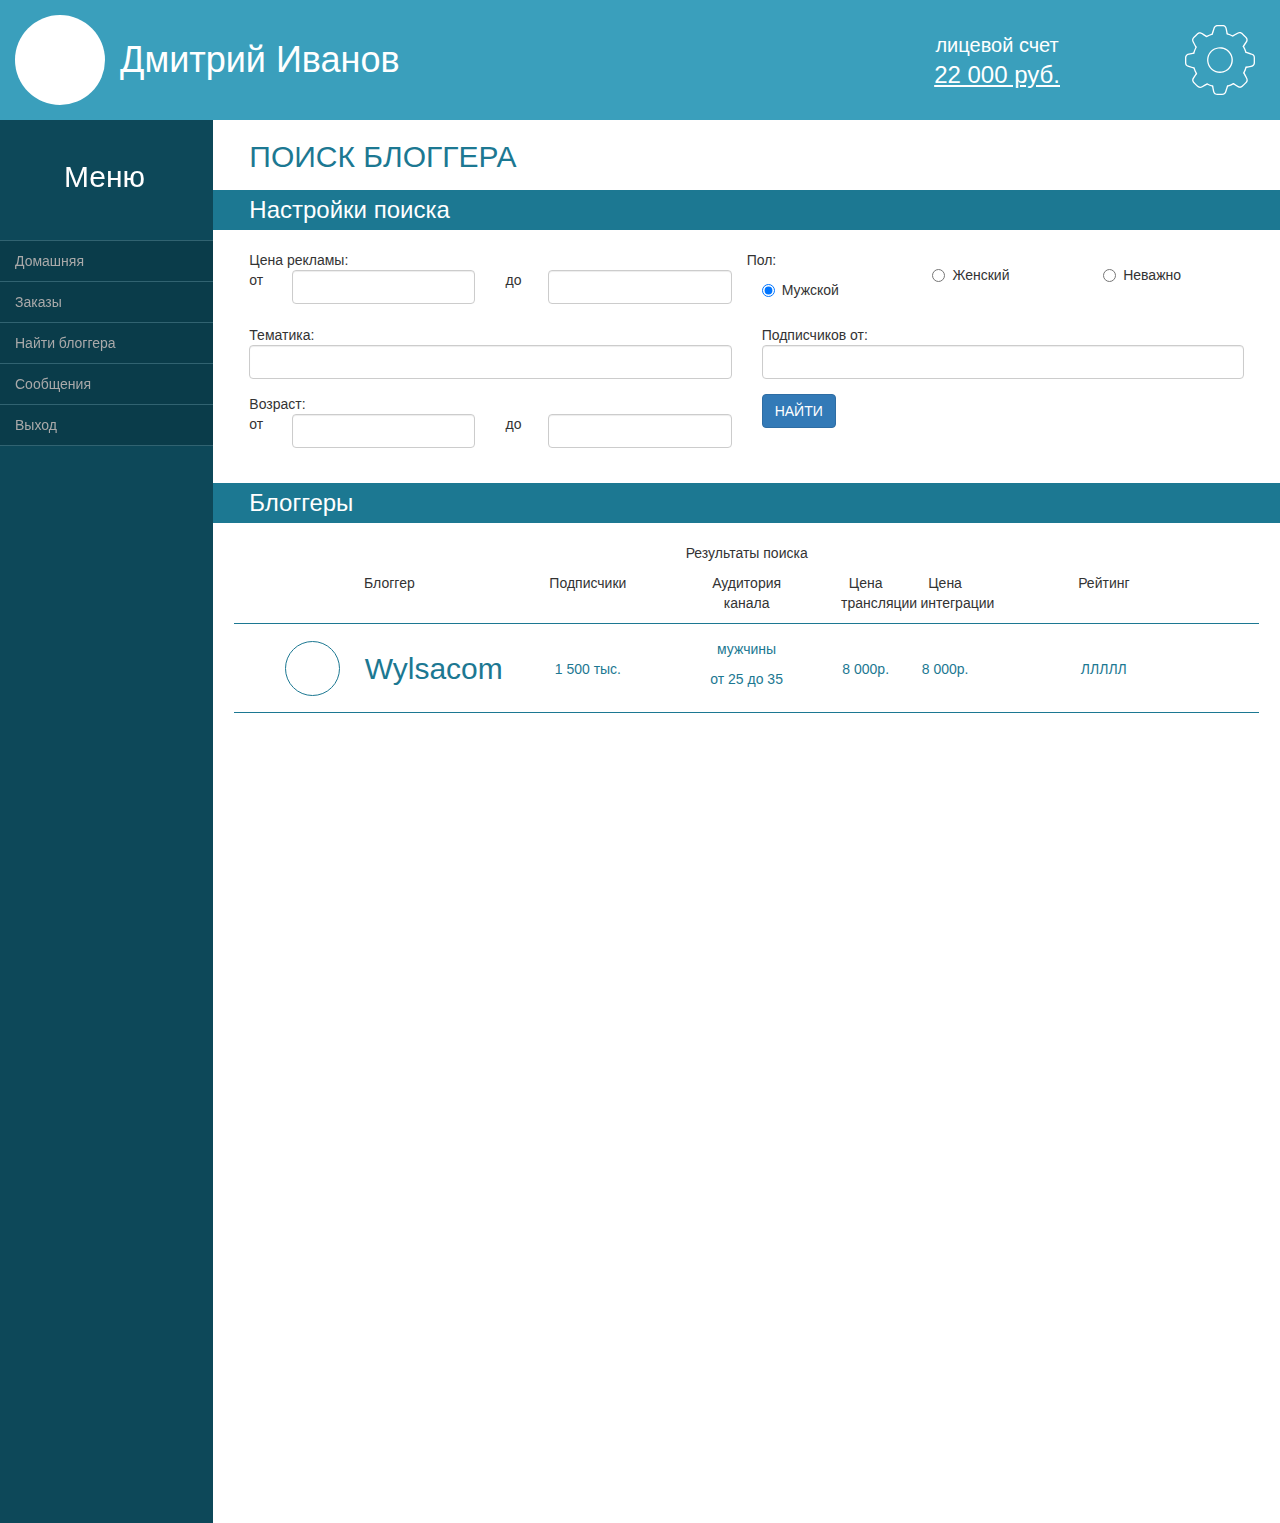
==== orders.html @ 0381bc39 "More fixes" ====
<!DOCTYPE html>
<html lang="ru">
<head>
    <meta charset="UTF-8">
    <title>Find blogger | Trendstreamer</title>
    <link href="stylesheets/styles.css" rel="stylesheet"/>
</head>
<body>
<div class="container-fluid">
    <div class="row topbar">
        <div class="icon">
            <img src="images/icon.png" alt="">
        </div>
        <h1 class="name">Дмитрий Иванов</h1>
        <div class="settings">
            <button>
                <svg id="settings" xmlns="http://www.w3.org/2000/svg" viewBox="0 0 372.5 372.7">
                    <path d="M186 118c-28.6 0.2-54.5 18.2-64.4 45 -10 26.9-1.4 58.4 20.8 76.6 22.3 18.3 54.4 20.8 79.2 5.8 24.6-14.9 37.4-44.2 31.8-72.4 -5.5-27.6-28.6-49.8-56.3-54.1C193.4 118.3 189.7 118 186 118c-4.5 0-4.5 7 0 7 25.5 0.1 49.2 16.3 57.9 40.5 8.8 24.5 1.2 52.1-18.7 68.7 -19.8 16.5-48.9 18.6-70.9 5.3 -22.1-13.2-33.9-39.7-28.8-65 5.1-25.2 25.7-44.8 51-48.8 3.1-0.5 6.3-0.7 9.4-0.7C190.5 125 190.6 118 186 118z"/><path d="M254.4 55.8c-9.1-4.7-18.6-8.5-28.5-11.3 -4.3-1.2-6.2 5.5-1.9 6.7 9.3 2.6 18.2 6.2 26.8 10.6C254.9 63.9 258.5 57.8 254.4 55.8L254.4 55.8z"/><path d="M327.6 144.5c-3.4-11.2-8.1-22-13.9-32.1 -2.3-3.9-8.3-0.4-6 3.5 5.6 9.6 10 19.8 13.2 30.4C322.1 150.6 328.9 148.8 327.6 144.5L327.6 144.5z"/><path d="M316.1 256.5c5.2-9.7 9.3-19.9 12.2-30.4 1.2-4.3-5.5-6.2-6.7-1.9 -2.8 10-6.6 19.6-11.5 28.8C308 257 314 260.5 316.1 256.5L316.1 256.5z"/><path d="M227.3 328.5c11.2-3.3 22-7.9 32.2-13.7 3.9-2.2 0.4-8.3-3.5-6 -9.7 5.5-19.9 9.9-30.5 13C221.1 323 222.9 329.8 227.3 328.5L227.3 328.5z"/><path d="M116.9 317.1c9.3 4.9 19 8.8 29.1 11.7 4.3 1.2 6.2-5.5 1.9-6.7 -9.5-2.7-18.7-6.4-27.5-11C116.4 309 112.9 315 116.9 317.1L116.9 317.1z"/><path d="M44.9 230.1c3.3 10.5 7.7 20.7 13.2 30.3 2.2 3.9 8.3 0.4 6-3.5 -5.2-9.1-9.4-18.6-12.5-28.6C50.3 223.9 43.5 225.8 44.9 230.1L44.9 230.1z"/><path d="M144.5 44.9c-11.3 3.4-22.1 8-32.3 13.9 -3.9 2.2-0.4 8.3 3.5 6 9.7-5.6 19.9-10 30.6-13.2C150.6 50.4 148.8 43.6 144.5 44.9L144.5 44.9z"/><path d="M45.9 146.5c-8.4 1.6-16.7 3.2-25.1 4.8 -4.8 0.9-9.1 2.1-13 5.3C2.6 160.9 0 167.3 0 173.9c0 8.9 0 17.9 0 26.8 0 6.1 1.9 12 6.3 16.4 3.4 3.5 7.7 5.1 12.3 6.5 9.1 2.9 18.2 5.8 27.3 8.6 4.3 1.4 6.1-5.4 1.9-6.7 -7.6-2.4-15.2-4.8-22.8-7.2 -2.6-0.8-5.2-1.6-7.8-2.5C11 213.8 7.1 208.1 7 201.7c-0.1-8.4 0-16.8 0-25.1 0-4.3 0.2-8.4 2.9-12 2.9-3.9 7-5.3 11.6-6.2 8.8-1.7 17.5-3.4 26.3-5.1C52.2 152.4 50.3 145.6 45.9 146.5L45.9 146.5z"/><path d="M227.8 45.9c-1.6-8.4-3.2-16.7-4.8-25.1 -0.9-4.8-2.1-9.1-5.3-13C213.4 2.6 207 0 200.4 0c-8.9 0-17.9 0-26.8 0 -6.1 0-12 1.9-16.4 6.3 -3.5 3.4-5.1 7.7-6.5 12.3 -2.9 9.1-5.8 18.2-8.6 27.3 -1.4 4.3 5.4 6.1 6.7 1.9 2.4-7.6 4.8-15.2 7.2-22.8 0.8-2.6 1.6-5.2 2.5-7.8 2.1-6.2 7.8-10.1 14.2-10.2 8.4-0.1 16.8 0 25.1 0 4.3 0 8.4 0.2 12 2.9 3.9 2.9 5.3 7 6.2 11.6 1.7 8.8 3.4 17.5 5.1 26.3C221.9 52.2 228.7 50.3 227.8 45.9L227.8 45.9z"/><path d="M115.4 57.9c-7-4.7-13.9-9.4-20.9-14.1 -3.9-2.7-7.7-5-12.6-5.6 -6.9-0.9-13.5 1.8-18.5 6.6C57.2 51 50.9 57.3 44.6 63.6c-4.5 4.5-7.5 10.3-7.3 16.8 0.1 4.9 2.1 8.9 4.3 13.1 4.3 8.3 8.7 16.7 13 25 2.1 4 8.1 0.5 6-3.5 -3.6-6.9-7.2-13.9-10.8-20.8 -1.3-2.5-2.7-5.1-4-7.6C43 80.7 44.3 74 48.8 69.3c5.9-6 11.9-11.9 17.8-17.8 3.1-3.1 6.2-5.8 10.8-6.4 4.8-0.6 8.7 1.4 12.4 4 7.3 5 14.6 9.9 22 14.9C115.6 66.4 119.1 60.4 115.4 57.9L115.4 57.9z"/><path d="M57.7 257.3c-4.7 7-9.4 13.9-14.1 20.9 -2.7 3.9-5 7.7-5.6 12.6 -0.9 6.9 1.8 13.5 6.6 18.5 6.2 6.3 12.5 12.5 18.8 18.8 4.5 4.5 10.3 7.5 16.8 7.3 4.9-0.1 8.9-2.1 13.1-4.3 8.3-4.3 16.7-8.7 25-13 4-2.1 0.5-8.1-3.5-6 -6.9 3.6-13.9 7.2-20.8 10.8 -2.5 1.3-5.1 2.7-7.6 4 -5.9 2.9-12.6 1.6-17.3-2.9 -6-5.9-11.9-11.9-17.8-17.8 -3.1-3.1-5.8-6.2-6.4-10.8 -0.6-4.8 1.4-8.7 4-12.4 5-7.3 9.9-14.6 14.9-22C66.2 257.1 60.2 253.6 57.7 257.3L57.7 257.3z"/><path d="M326.6 228.3c8.4-1.6 16.7-3.2 25.1-4.8 4.8-0.9 9.1-2.1 13-5.3 5.2-4.3 7.8-10.7 7.8-17.3 0-8.9 0-17.9 0-26.8 0-6.1-1.9-12-6.3-16.4 -3.4-3.5-7.7-5.1-12.3-6.5 -9.1-2.9-18.2-5.8-27.3-8.6 -4.3-1.4-6.1 5.4-1.9 6.7 7.6 2.4 15.2 4.8 22.8 7.2 2.6 0.8 5.2 1.6 7.8 2.5 6.2 2.1 10.1 7.8 10.2 14.2 0.1 8.4 0 16.8 0 25.1 0 4.3-0.2 8.4-2.9 12 -2.9 3.9-7 5.3-11.6 6.2 -8.8 1.7-17.5 3.4-26.3 5.1C320.3 222.4 322.2 229.1 326.6 228.3L326.6 228.3z"/><path d="M143.7 326.8c1.6 8.4 3.2 16.7 4.8 25.1 0.9 4.8 2.1 9.1 5.3 13 4.3 5.2 10.7 7.8 17.3 7.8 8.9 0 17.9 0 26.8 0 6.1 0 12-1.9 16.4-6.3 3.5-3.4 5.1-7.7 6.5-12.3 2.9-9.1 5.8-18.2 8.6-27.3 1.4-4.3-5.4-6.1-6.7-1.9 -2.4 7.6-4.8 15.2-7.2 22.8 -0.8 2.6-1.6 5.2-2.5 7.8 -2.1 6.2-7.8 10.1-14.2 10.2 -8.4 0.1-16.8 0-25.1 0 -4.3 0-8.4-0.2-12-2.9 -3.9-2.9-5.3-7-6.2-11.6 -1.7-8.8-3.4-17.5-5.1-26.3C149.6 320.5 142.8 322.4 143.7 326.8L143.7 326.8z"/><path d="M256.1 314.9c7 4.7 13.9 9.4 20.9 14.1 3.9 2.7 7.7 5 12.6 5.6 6.9 0.9 13.5-1.8 18.5-6.6 6.3-6.2 12.5-12.5 18.8-18.8 4.5-4.5 7.5-10.3 7.3-16.8 -0.1-4.9-2.1-8.9-4.3-13.1 -4.3-8.3-8.7-16.7-13-25 -2.1-4-8.1-0.5-6 3.5 3.6 6.9 7.2 13.9 10.8 20.8 1.3 2.5 2.7 5.1 4 7.6 2.9 5.9 1.6 12.6-2.9 17.3 -5.9 6-11.9 11.9-17.8 17.8 -3.1 3.1-6.2 5.8-10.8 6.4 -4.8 0.6-8.7-1.4-12.4-4 -7.3-5-14.6-9.9-22-14.9C255.9 306.3 252.4 312.4 256.1 314.9L256.1 314.9z"/><path d="M313.8 115.4c4.7-7 9.4-13.9 14.1-20.9 2.7-3.9 5-7.7 5.6-12.6 0.9-6.9-1.8-13.5-6.6-18.5 -6.2-6.3-12.5-12.5-18.8-18.8 -4.5-4.5-10.3-7.5-16.8-7.3 -4.9 0.1-8.9 2.1-13.1 4.3 -8.3 4.3-16.7 8.7-25 13 -4 2.1-0.5 8.1 3.5 6 6.9-3.6 13.9-7.2 20.8-10.8 2.5-1.3 5.1-2.7 7.6-4 5.9-2.9 12.6-1.6 17.3 2.9 6 5.9 11.9 11.9 17.8 17.8 3.1 3.1 5.8 6.2 6.4 10.8 0.6 4.8-1.4 8.7-4 12.4 -5 7.3-9.9 14.6-14.9 22C305.3 115.6 311.3 119.1 313.8 115.4L313.8 115.4z"/><path d="M56 116.6c-5.4 10.1-9.7 20.8-12.7 31.8 -1.2 4.4 5.6 6.2 6.7 1.9 2.8-10.5 6.8-20.6 12-30.2C64.2 116.2 58.2 112.6 56 116.6L56 116.6z"/>
                </svg>
            </button>
        </div>
        <div class="info">
            <p class="text-center">лицевой счет<br><a href="#">22 000 руб.</a></p>
        </div>
    </div>
    <div class="row">
        <nav class="navbar col-sm-3 col-md-2 col-lg-2 col-xl-1 menu">
            <h2 class="text-center">Меню</h2>
            <ul class="nav nav-navbar nav-pills nav-stacked">
                <li><a href="#">Домашняя</a></li>
                <li><a href="#">Заказы</a></li>
                <li><a href="#">Найти блоггера</a></li>
                <li><a href="#">Сообщения</a></li>
                <li><a href="#">Выход</a></li>
            </ul>
        </nav>
        <div class="col-sm-9 col-md-10 col-lg-10 col-xl-11 content">
            <div class="row page-title">
                <h2 class="text-uppercase">Поиск блоггера</h2>
            </div>
            <div class="row divider">
                <h3>Настройки поиска</h3>
            </div>
            <div class="row container-fluid search-settings">
                <form action="">
                    <div class="row">
                        <div class="col-sm-12 col-md-6 form-group">
                            <label for="" class="control-label">Цена рекламы:</label>
                            <div class="row">
                                <div class="col-md-1 col-sm-2">от</div>
                                <div class="col-md-5 col-sm-10"><input type="text" class="form-control"></div>
                                <div class="col-md-1 col-sm-2">до</div>
                                <div class="col-md-5 col-sm-10"><input type="text" class="form-control"></div>
                            </div>
                        </div>
                        <div class="col-sm-12 col-md-6 form-group">
                            <div class="row">
                                <label for="" class="control-label">Пол:</label>
                            </div>
                            <div class="row">
                                <div class="radio col-md-4 col-sm-12">
                                    <label>
                                        <input name="optionsRadios" id="optionsRadios1" value="option1" checked="" type="radio">
                                        Мужской
                                    </label>
                                </div>
                                <div class="radio col-md-4 col-sm-12">
                                    <label>
                                        <input name="optionsRadios" id="optionsRadios2" value="option2" type="radio">
                                        Женский
                                    </label>
                                </div>
                                <div class="radio col-md-4 col-sm-12">
                                    <label>
                                        <input name="optionsRadios" id="optionsRadios2" value="option2" type="radio">
                                        Неважно
                                    </label>
                                </div>
                            </div>
                        </div>
                    </div>
                    <div class="row">
                        <div class="col-sm-12 col-md-6 form-group">
                            <label for="" class="control-label">Тематика:</label>
                            <input type="text" class="form-control">
                        </div>
                        <div class="col-sm-12 col-md-6 form-group">
                            <label for="" class="control-label">Подписчиков от:</label>
                            <input type="text" class="form-control">
                        </div>
                    </div>
                    <div class="row">
                        <div class="col-sm-12 col-md-6 form-group">
                            <label for="" class="control-label">Возраст:</label>
                            <div class="row">
                                <div class="col-md-1 col-sm-2">от</div>
                                <div class="col-md-5 col-sm-10"><input type="text" class="form-control"></div>
                                <div class="col-md-1 col-sm-2">до</div>
                                <div class="col-md-5 col-sm-10"><input type="text" class="form-control"></div>
                            </div>
                        </div>
                        <div class="col-sm-12 col-md-6 form-group">
                            <button class="btn btn-primary text-uppercase">Найти</button>
                        </div>
                    </div>
                </form>
            </div>
            <div class="row divider">
                <h3>Блоггеры</h3>
            </div>
            <div class="row container-fluid search-results">
                <p class="col-xs-12 text-center">Результаты поиска</p>
                <div class="search-labels row">
                    <div class="col-xs-3"><p class="text-center">Блоггер</p></div>
                    <div class="col-xs-2"><p class="text-center">Подписчики</p></div>
                    <div class="col-xs-2"><p class="text-center">Аудитория<br>канала</p></div>
                    <div class="col-xs-1"><p class="text-center">Цена<br>трансляции</p></div>
                    <div class="col-xs-1"><p class="text-center">Цена<br>интеграции</p></div>
                    <div class="col-xs-3"><p class="text-center">Рейтинг</p></div>
                </div>
                <div class="row search-item">
                    <div class="col-xs-1">
                        <div class="avatar"></div>
                    </div>
                    <div class="col-xs-2 blogger">
                        <h2>Wylsacom</h2>
                    </div>
                    <div class="col-xs-2 subscribers">
                        <p class="text-center">1 500 тыс.</p>
                    </div>
                    <div class="col-xs-2 audience">
                        <p class="text-center">мужчины</p>
                        <p class="text-center">от 25 до 35</p>
                    </div>
                    <div class="col-xs-1 price-1">
                        <p class="text-center">8 000р.</p>
                    </div>
                    <div class="col-xs-1 price-2">
                        <p class="text-center">8 000р.</p>
                    </div>
                    <div class="col-xs-3 rating">
                        <p class="text-center">ЛЛЛЛЛ</p>
                    </div>
                </div>
            </div>

        </div>
    </div>
</div>
<!--SCRIPTS-->
<script src="https://ajax.googleapis.com/ajax/libs/jquery/2.2.2/jquery.min.js"></script>
<script src="js/bootstrap.min.js"></script>
<script></script>
</body>
</html>
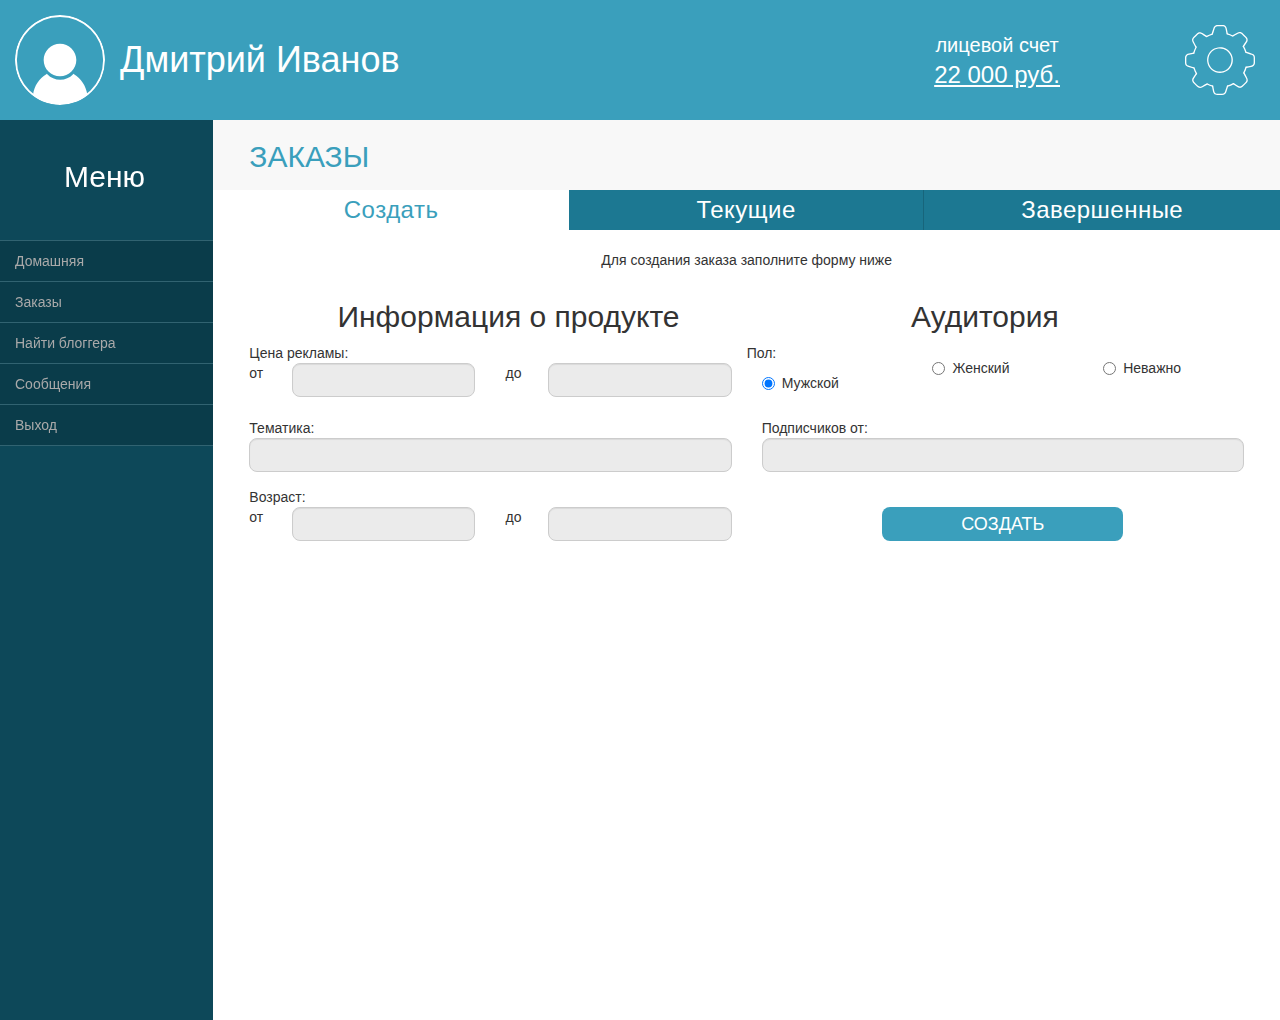
==== commit 8e02cb12: "Added orders page + minor fixes" ====
--- a/orders.html
+++ b/orders.html
@@ -2,15 +2,13 @@
 <html lang="ru">
 <head>
     <meta charset="UTF-8">
-    <title>Find blogger | Trendstreamer</title>
+    <title>Orders | Trendstreamer</title>
     <link href="stylesheets/styles.css" rel="stylesheet"/>
 </head>
 <body>
 <div class="container-fluid">
     <div class="row topbar">
-        <div class="icon">
-            <img src="images/icon.png" alt="">
-        </div>
+        <div class="icon"></div>
         <h1 class="name">Дмитрий Иванов</h1>
         <div class="settings">
             <button>
@@ -27,7 +25,7 @@
         <nav class="navbar col-sm-3 col-md-2 col-lg-2 col-xl-1 menu">
             <h2 class="text-center">Меню</h2>
             <ul class="nav nav-navbar nav-pills nav-stacked">
-                <li><a href="#">Домашняя</a></li>
+                <li><a href="index.html">Домашняя</a></li>
                 <li><a href="#">Заказы</a></li>
                 <li><a href="#">Найти блоггера</a></li>
                 <li><a href="#">Сообщения</a></li>
@@ -36,111 +34,125 @@
         </nav>
         <div class="col-sm-9 col-md-10 col-lg-10 col-xl-11 content">
             <div class="row page-title">
-                <h2 class="text-uppercase">Поиск блоггера</h2>
+                <h2 class="text-uppercase">Заказы</h2>
             </div>
-            <div class="row divider">
-                <h3>Настройки поиска</h3>
+            <div class="row tab">
+                <ul class="nav nav-tabs" role="tablist">
+                    <li role="presentation" class="active col-xs-4">
+                        <a class="text-center" href="#create" aria-controls="create" role="tab" data-toggle="tab">Создать</a>
+                    </li>
+                    <li role="presentation" class="col-xs-4">
+                        <a class="text-center" href="#current" aria-controls="current" role="tab" data-toggle="tab">Текущие</a>
+                    </li>
+                    <li role="presentation" class="col-xs-4">
+                        <a class="text-center" href="#completed" aria-controls="completed" role="tab" data-toggle="tab">Завершенные</a>
+                    </li>
+                </ul>
             </div>
-            <div class="row container-fluid search-settings">
-                <form action="">
+            <div class="row container-fluid tab-content">
+                <div role="tabpanel" class="tab-pane active" id="create">
+                    <p class="text-center">Для создания заказа заполните форму ниже</p>
                     <div class="row">
-                        <div class="col-sm-12 col-md-6 form-group">
-                            <label for="" class="control-label">Цена рекламы:</label>
-                            <div class="row">
-                                <div class="col-md-1 col-sm-2">от</div>
-                                <div class="col-md-5 col-sm-10"><input type="text" class="form-control"></div>
-                                <div class="col-md-1 col-sm-2">до</div>
-                                <div class="col-md-5 col-sm-10"><input type="text" class="form-control"></div>
+                        <div class="col-md-6 col-sm-12"><h2 class="text-center">Информация о продукте</h2></div>
+                        <div class="col-md-6 col-sm-12"><h2 class="text-center">Аудитория</h2></div>
+                    </div>
+                    <form action="">
+                        <div class="row">
+                            <div class="col-sm-12 col-md-6 form-group">
+                                <label for="" class="control-label">Цена рекламы:</label>
+                                <div class="row">
+                                    <div class="col-md-1 col-sm-2">от</div>
+                                    <div class="col-md-5 col-sm-10"><input type="text" class="form-control"></div>
+                                    <div class="col-md-1 col-sm-2">до</div>
+                                    <div class="col-md-5 col-sm-10"><input type="text" class="form-control"></div>
+                                </div>
                             </div>
-                        </div>
-                        <div class="col-sm-12 col-md-6 form-group">
-                            <div class="row">
-                                <label for="" class="control-label">Пол:</label>
-                            </div>
-                            <div class="row">
-                                <div class="radio col-md-4 col-sm-12">
-                                    <label>
-                                        <input name="optionsRadios" id="optionsRadios1" value="option1" checked="" type="radio">
-                                        Мужской
-                                    </label>
+                            <div class="col-sm-12 col-md-6 form-group">
+                                <div class="row">
+                                    <label for="" class="control-label">Пол:</label>
                                 </div>
-                                <div class="radio col-md-4 col-sm-12">
-                                    <label>
-                                        <input name="optionsRadios" id="optionsRadios2" value="option2" type="radio">
-                                        Женский
-                                    </label>
-                                </div>
-                                <div class="radio col-md-4 col-sm-12">
-                                    <label>
-                                        <input name="optionsRadios" id="optionsRadios2" value="option2" type="radio">
-                                        Неважно
-                                    </label>
+                                <div class="row">
+                                    <div class="radio col-md-4 col-sm-12">
+                                        <label>
+                                            <input name="optionsRadios" id="optionsRadios1" value="option1" checked="" type="radio">
+                                            Мужской
+                                        </label>
+                                    </div>
+                                    <div class="radio col-md-4 col-sm-12">
+                                        <label>
+                                            <input name="optionsRadios" id="optionsRadios2" value="option2" type="radio">
+                                            Женский
+                                        </label>
+                                    </div>
+                                    <div class="radio col-md-4 col-sm-12">
+                                        <label>
+                                            <input name="optionsRadios" id="optionsRadios2" value="option2" type="radio">
+                                            Неважно
+                                        </label>
+                                    </div>
                                 </div>
                             </div>
                         </div>
+                        <div class="row">
+                            <div class="col-sm-12 col-md-6 form-group">
+                                <label for="" class="control-label">Тематика:</label>
+                                <input type="text" class="form-control">
+                            </div>
+                            <div class="col-sm-12 col-md-6 form-group">
+                                <label for="" class="control-label">Подписчиков от:</label>
+                                <input type="text" class="form-control">
+                            </div>
+                        </div>
+                        <div class="row">
+                            <div class="col-sm-12 col-md-6 form-group">
+                                <label for="" class="control-label">Возраст:</label>
+                                <div class="row">
+                                    <div class="col-md-1 col-sm-2">от</div>
+                                    <div class="col-md-5 col-sm-10"><input type="text" class="form-control"></div>
+                                    <div class="col-md-1 col-sm-2">до</div>
+                                    <div class="col-md-5 col-sm-10"><input type="text" class="form-control"></div>
+                                </div>
+                            </div>
+                            <div class="col-sm-12 col-md-6 form-group">
+                                <button class="btn btn-primary text-uppercase">Создать</button>
+                            </div>
+                        </div>
+                    </form>
+                </div>
+                <div role="tabpanel" class="tab-pane" id="current">
+                    <p class="text-center">Ниже представлен список ваших текущих заказов</p>
+                    <div class="search-labels row">
+                        <div class="col-xs-4"><p class="text-center">Блоггер</p></div>
+                        <div class="col-xs-2"><p class="text-center">Подписчики</p></div>
+                        <div class="col-xs-2"><p class="text-center">Аудитория<br>канала</p></div>
+                        <div class="col-xs-1"><p class="text-center">Цена<br>трансляции</p></div>
+                        <div class="col-xs-1"><p class="text-center">Цена<br>интеграции</p></div>
+                        <div class="col-xs-3"><p class="text-center">Рейтинг</p></div>
                     </div>
-                    <div class="row">
-                        <div class="col-sm-12 col-md-6 form-group">
-                            <label for="" class="control-label">Тематика:</label>
-                            <input type="text" class="form-control">
+                    <div class="row search-item">
+                        <div class="col-xs-1">
+                            <div class="avatar"></div>
                         </div>
-                        <div class="col-sm-12 col-md-6 form-group">
-                            <label for="" class="control-label">Подписчиков от:</label>
-                            <input type="text" class="form-control">
+                        <div class="col-xs-3 orderer">
+                            <h2>Simex</h2>
+                            <h3>Реклама в начале видео</h3>
+                        </div>
+                        <div class="col-xs-2 cost">
+                            <p class="text-center">8000р.</p>
+                        </div>
+                        <div class="col-xs-2 deadline">
+                            <p class="text-center">12.05.2016</p>
+                        </div>
+                        <div class="col-xs-2 status">
+                            <p class="text-center">Ожидает оплаты</p>
+                        </div>
+                        <div class="col-xs-2 more">
+                            <a href="#" class="text-center">Подробнее</a>
                         </div>
                     </div>
-                    <div class="row">
-                        <div class="col-sm-12 col-md-6 form-group">
-                            <label for="" class="control-label">Возраст:</label>
-                            <div class="row">
-                                <div class="col-md-1 col-sm-2">от</div>
-                                <div class="col-md-5 col-sm-10"><input type="text" class="form-control"></div>
-                                <div class="col-md-1 col-sm-2">до</div>
-                                <div class="col-md-5 col-sm-10"><input type="text" class="form-control"></div>
-                            </div>
-                        </div>
-                        <div class="col-sm-12 col-md-6 form-group">
-                            <button class="btn btn-primary text-uppercase">Найти</button>
-                        </div>
-                    </div>
-                </form>
-            </div>
-            <div class="row divider">
-                <h3>Блоггеры</h3>
-            </div>
-            <div class="row container-fluid search-results">
-                <p class="col-xs-12 text-center">Результаты поиска</p>
-                <div class="search-labels row">
-                    <div class="col-xs-3"><p class="text-center">Блоггер</p></div>
-                    <div class="col-xs-2"><p class="text-center">Подписчики</p></div>
-                    <div class="col-xs-2"><p class="text-center">Аудитория<br>канала</p></div>
-                    <div class="col-xs-1"><p class="text-center">Цена<br>трансляции</p></div>
-                    <div class="col-xs-1"><p class="text-center">Цена<br>интеграции</p></div>
-                    <div class="col-xs-3"><p class="text-center">Рейтинг</p></div>
                 </div>
-                <div class="row search-item">
-                    <div class="col-xs-1">
-                        <div class="avatar"></div>
-                    </div>
-                    <div class="col-xs-2 blogger">
-                        <h2>Wylsacom</h2>
-                    </div>
-                    <div class="col-xs-2 subscribers">
-                        <p class="text-center">1 500 тыс.</p>
-                    </div>
-                    <div class="col-xs-2 audience">
-                        <p class="text-center">мужчины</p>
-                        <p class="text-center">от 25 до 35</p>
-                    </div>
-                    <div class="col-xs-1 price-1">
-                        <p class="text-center">8 000р.</p>
-                    </div>
-                    <div class="col-xs-1 price-2">
-                        <p class="text-center">8 000р.</p>
-                    </div>
-                    <div class="col-xs-3 rating">
-                        <p class="text-center">ЛЛЛЛЛ</p>
-                    </div>
+                <div role="tabpanel" class="tab-pane" id="completed">
+                    <p class="text-center">Ниже представлен список выполненных заказов</p>
                 </div>
             </div>
 
@@ -150,6 +162,21 @@
 <!--SCRIPTS-->
 <script src="https://ajax.googleapis.com/ajax/libs/jquery/2.2.2/jquery.min.js"></script>
 <script src="js/bootstrap.min.js"></script>
-<script></script>
+<script>
+    $('#create a').click(function (e) {
+        e.preventDefault()
+        $(this).tab('show')
+    })
+
+    $('#current a').click(function (e) {
+        e.preventDefault()
+        $(this).tab('show')
+    })
+
+    $('#completed a').click(function (e) {
+        e.preventDefault()
+        $(this).tab('show')
+    })
+</script>
 </body>
 </html>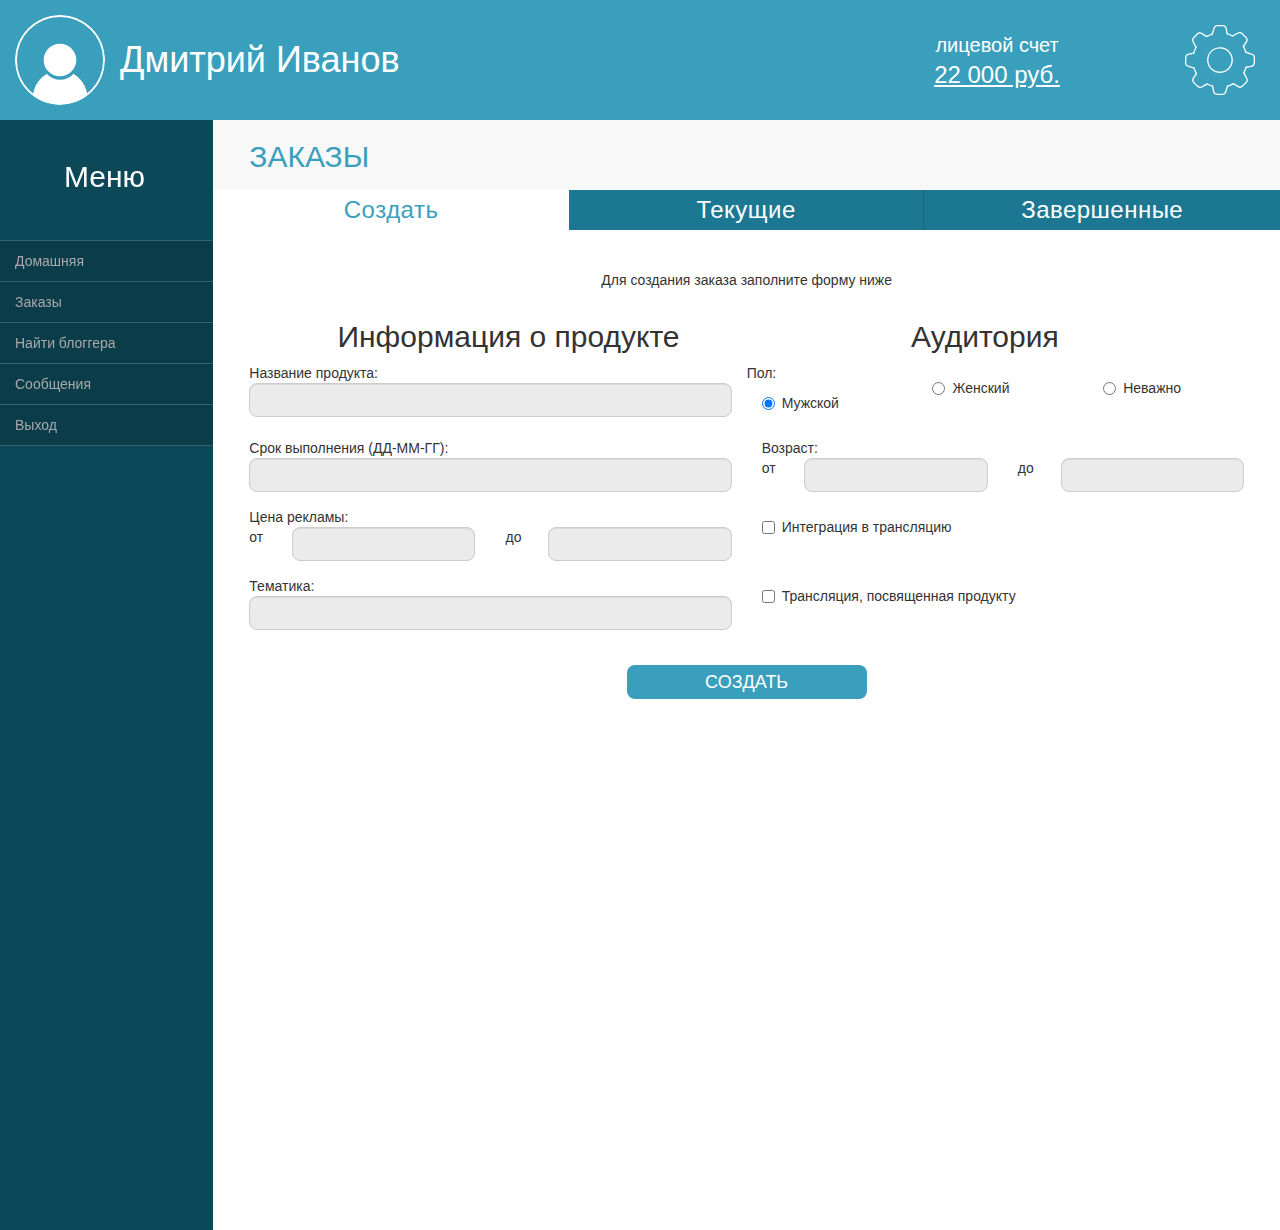
==== commit dbdb0fab: "Finished orders page" ====
--- a/orders.html
+++ b/orders.html
@@ -49,7 +49,7 @@
                     </li>
                 </ul>
             </div>
-            <div class="row container-fluid tab-content">
+            <div class="row container-fluid tab-content results">
                 <div role="tabpanel" class="tab-pane active" id="create">
                     <p class="text-center">Для создания заказа заполните форму ниже</p>
                     <div class="row">
@@ -59,13 +59,8 @@
                     <form action="">
                         <div class="row">
                             <div class="col-sm-12 col-md-6 form-group">
-                                <label for="" class="control-label">Цена рекламы:</label>
-                                <div class="row">
-                                    <div class="col-md-1 col-sm-2">от</div>
-                                    <div class="col-md-5 col-sm-10"><input type="text" class="form-control"></div>
-                                    <div class="col-md-1 col-sm-2">до</div>
-                                    <div class="col-md-5 col-sm-10"><input type="text" class="form-control"></div>
-                                </div>
+                                <label for="" class="control-label">Название продукта:</label>
+                                <input type="text" class="form-control">
                             </div>
                             <div class="col-sm-12 col-md-6 form-group">
                                 <div class="row">
@@ -95,15 +90,9 @@
                         </div>
                         <div class="row">
                             <div class="col-sm-12 col-md-6 form-group">
-                                <label for="" class="control-label">Тематика:</label>
+                                <label for="" class="control-label">Срок выполнения (ДД-ММ-ГГ):</label>
                                 <input type="text" class="form-control">
                             </div>
-                            <div class="col-sm-12 col-md-6 form-group">
-                                <label for="" class="control-label">Подписчиков от:</label>
-                                <input type="text" class="form-control">
-                            </div>
-                        </div>
-                        <div class="row">
                             <div class="col-sm-12 col-md-6 form-group">
                                 <label for="" class="control-label">Возраст:</label>
                                 <div class="row">
@@ -113,7 +102,40 @@
                                     <div class="col-md-5 col-sm-10"><input type="text" class="form-control"></div>
                                 </div>
                             </div>
-                            <div class="col-sm-12 col-md-6 form-group">
+                        </div>
+                        <div class="row">
+                            <div class="col-sm-12 col-md-6 form-group">
+                                <label for="" class="control-label">Цена рекламы:</label>
+                                <div class="row">
+                                    <div class="col-md-1 col-sm-2">от</div>
+                                    <div class="col-md-5 col-sm-10"><input type="text" class="form-control"></div>
+                                    <div class="col-md-1 col-sm-2">до</div>
+                                    <div class="col-md-5 col-sm-10"><input type="text" class="form-control"></div>
+                                </div>
+                            </div>
+                            <div class="col-sm-12 col-md-6 form-group">
+                                <div class="checkbox">
+                                    <label>
+                                        <input type="checkbox"> Интеграция в трансляцию
+                                    </label>
+                                </div>
+                            </div>
+                        </div>
+                        <div class="row">
+                            <div class="col-sm-12 col-md-6 form-group">
+                                <label for="" class="control-label">Тематика:</label>
+                                <input type="text" class="form-control">
+                            </div>
+                            <div class="col-sm-12 col-md-6 form-group">
+                                <div class="checkbox">
+                                    <label>
+                                        <input type="checkbox"> Трансляция, посвященная продукту
+                                    </label>
+                                </div>
+                            </div>
+                        </div>
+                        <div class="row">
+                            <div class="col-sm-12 col-md-12 form-group">
                                 <button class="btn btn-primary text-uppercase">Создать</button>
                             </div>
                         </div>
@@ -122,12 +144,32 @@
                 <div role="tabpanel" class="tab-pane" id="current">
                     <p class="text-center">Ниже представлен список ваших текущих заказов</p>
                     <div class="search-labels row">
-                        <div class="col-xs-4"><p class="text-center">Блоггер</p></div>
-                        <div class="col-xs-2"><p class="text-center">Подписчики</p></div>
-                        <div class="col-xs-2"><p class="text-center">Аудитория<br>канала</p></div>
-                        <div class="col-xs-1"><p class="text-center">Цена<br>трансляции</p></div>
-                        <div class="col-xs-1"><p class="text-center">Цена<br>интеграции</p></div>
-                        <div class="col-xs-3"><p class="text-center">Рейтинг</p></div>
+                        <div class="col-xs-4"><p class="text-center">Реклама</p></div>
+                        <div class="col-xs-2"><p class="text-center">Стоимость</p></div>
+                        <div class="col-xs-2"><p class="text-center">Дедлайн</div>
+                        <div class="col-xs-2"><p class="text-center">Статус</p></div>
+                        <div class="col-xs-2"><p class="text-center"> </p></div>
+                    </div>
+                    <div class="row search-item">
+                        <div class="col-xs-1">
+                            <div class="avatar"></div>
+                        </div>
+                        <div class="col-xs-3 orderer">
+                            <h2>Simex</h2>
+                            <h3>Реклама в конце видео</h3>
+                        </div>
+                        <div class="col-xs-2 cost">
+                            <p class="text-center">6000р.</p>
+                        </div>
+                        <div class="col-xs-2 deadline">
+                            <p class="text-center">16.05.2016</p>
+                        </div>
+                        <div class="col-xs-2 status">
+                            <p class="text-center">В процессе выполнения</p>
+                        </div>
+                        <div class="col-xs-2 more">
+                            <a href="#" class="text-center">Подробнее</a>
+                        </div>
                     </div>
                     <div class="row search-item">
                         <div class="col-xs-1">
@@ -142,6 +184,90 @@
                         </div>
                         <div class="col-xs-2 deadline">
                             <p class="text-center">12.05.2016</p>
+                        </div>
+                        <div class="col-xs-2 status">
+                            <p class="text-center">Ожидает оплаты</p>
+                        </div>
+                        <div class="col-xs-2 more">
+                            <a href="#" class="text-center">Подробнее</a>
+                        </div>
+                    </div>
+                    <div class="row search-item">
+                        <div class="col-xs-1">
+                            <div class="avatar"></div>
+                        </div>
+                        <div class="col-xs-3 orderer">
+                            <h2>Simex</h2>
+                            <h3>Трансляция, посвященная продукту</h3>
+                        </div>
+                        <div class="col-xs-2 cost">
+                            <p class="text-center">16000р.</p>
+                        </div>
+                        <div class="col-xs-2 deadline">
+                            <p class="text-center">10.05.2016</p>
+                        </div>
+                        <div class="col-xs-2 status">
+                            <p class="text-center">Ожидает оплаты</p>
+                        </div>
+                        <div class="col-xs-2 more">
+                            <a href="#" class="text-center">Подробнее</a>
+                        </div>
+                    </div>
+                    <div class="row search-item">
+                        <div class="col-xs-1">
+                            <div class="avatar"></div>
+                        </div>
+                        <div class="col-xs-3 orderer">
+                            <h2>Google</h2>
+                            <h3>Реклама в начале видео</h3>
+                        </div>
+                        <div class="col-xs-2 cost">
+                            <p class="text-center">8000р.</p>
+                        </div>
+                        <div class="col-xs-2 deadline">
+                            <p class="text-center">08.05.2016</p>
+                        </div>
+                        <div class="col-xs-2 status">
+                            <p class="text-center">Ожидает оплаты</p>
+                        </div>
+                        <div class="col-xs-2 more">
+                            <a href="#" class="text-center">Подробнее</a>
+                        </div>
+                    </div>
+                    <div class="row search-item">
+                        <div class="col-xs-1">
+                            <div class="avatar"></div>
+                        </div>
+                        <div class="col-xs-3 orderer">
+                            <h2>Apple</h2>
+                            <h3>Трансляция, посвященная продукту</h3>
+                        </div>
+                        <div class="col-xs-2 cost">
+                            <p class="text-center">20000р.</p>
+                        </div>
+                        <div class="col-xs-2 deadline">
+                            <p class="text-center">01.05.2016</p>
+                        </div>
+                        <div class="col-xs-2 status">
+                            <p class="text-center">Ожидает оплаты</p>
+                        </div>
+                        <div class="col-xs-2 more">
+                            <a href="#" class="text-center">Подробнее</a>
+                        </div>
+                    </div>
+                    <div class="row search-item">
+                        <div class="col-xs-1">
+                            <div class="avatar"></div>
+                        </div>
+                        <div class="col-xs-3 orderer">
+                            <h2>Droider</h2>
+                            <h3>Реклама другого блоггер</h3>
+                        </div>
+                        <div class="col-xs-2 cost">
+                            <p class="text-center">5000р.</p>
+                        </div>
+                        <div class="col-xs-2 deadline">
+                            <p class="text-center">29.04.2016</p>
                         </div>
                         <div class="col-xs-2 status">
                             <p class="text-center">Ожидает оплаты</p>
@@ -153,6 +279,97 @@
                 </div>
                 <div role="tabpanel" class="tab-pane" id="completed">
                     <p class="text-center">Ниже представлен список выполненных заказов</p>
+                    <div class="search-labels row">
+                        <div class="col-xs-4"><p class="text-center">Реклама</p></div>
+                        <div class="col-xs-2"><p class="text-center">Стоимость</p></div>
+                        <div class="col-xs-2"><p class="text-center">Дедлайн</div>
+                        <div class="col-xs-2"><p class="text-center">Статус</p></div>
+                        <div class="col-xs-2"><p class="text-center"> </p></div>
+                    </div>
+                    <div class="row search-item">
+                        <div class="col-xs-1">
+                            <div class="avatar"></div>
+                        </div>
+                        <div class="col-xs-3 orderer">
+                            <h2>Simex</h2>
+                            <h3>Реклама в начале видео</h3>
+                        </div>
+                        <div class="col-xs-2 cost">
+                            <p class="text-center">6000р.</p>
+                        </div>
+                        <div class="col-xs-2 deadline">
+                            <p class="text-center">24.04.2016</p>
+                        </div>
+                        <div class="col-xs-2 status">
+                            <p class="text-center">Выполнено и оплачено</p>
+                        </div>
+                        <div class="col-xs-2 more">
+                            <a href="#" class="text-center">Подробнее</a>
+                        </div>
+                    </div>
+                    <div class="row search-item">
+                        <div class="col-xs-1">
+                            <div class="avatar"></div>
+                        </div>
+                        <div class="col-xs-3 orderer">
+                            <h2>Google</h2>
+                            <h3>Реклама в начале видео</h3>
+                        </div>
+                        <div class="col-xs-2 cost">
+                            <p class="text-center">8000р.</p>
+                        </div>
+                        <div class="col-xs-2 deadline">
+                            <p class="text-center">22.04.2016</p>
+                        </div>
+                        <div class="col-xs-2 status">
+                            <p class="text-center">Выполнено и оплачено</p>
+                        </div>
+                        <div class="col-xs-2 more">
+                            <a href="#" class="text-center">Подробнее</a>
+                        </div>
+                    </div>
+                    <div class="row search-item">
+                        <div class="col-xs-1">
+                            <div class="avatar"></div>
+                        </div>
+                        <div class="col-xs-3 orderer">
+                            <h2>Apple</h2>
+                            <h3>Трансляция, посвященная продукту</h3>
+                        </div>
+                        <div class="col-xs-2 cost">
+                            <p class="text-center">8000р.</p>
+                        </div>
+                        <div class="col-xs-2 deadline">
+                            <p class="text-center">12.05.2016</p>
+                        </div>
+                        <div class="col-xs-2 status">
+                            <p class="text-center">Выполнено и оплачено</p>
+                        </div>
+                        <div class="col-xs-2 more">
+                            <a href="#" class="text-center">Подробнее</a>
+                        </div>
+                    </div>
+                    <div class="row search-item">
+                        <div class="col-xs-1">
+                            <div class="avatar"></div>
+                        </div>
+                        <div class="col-xs-3 orderer">
+                            <h2>Wylsacom</h2>
+                            <h3>Реклама другого блоггера</h3>
+                        </div>
+                        <div class="col-xs-2 cost">
+                            <p class="text-center">5000р.</p>
+                        </div>
+                        <div class="col-xs-2 deadline">
+                            <p class="text-center">10.02.2016</p>
+                        </div>
+                        <div class="col-xs-2 status">
+                            <p class="text-center">Выполнено и оплачено</p>
+                        </div>
+                        <div class="col-xs-2 more">
+                            <a href="#" class="text-center">Подробнее</a>
+                        </div>
+                    </div>
                 </div>
             </div>
 
